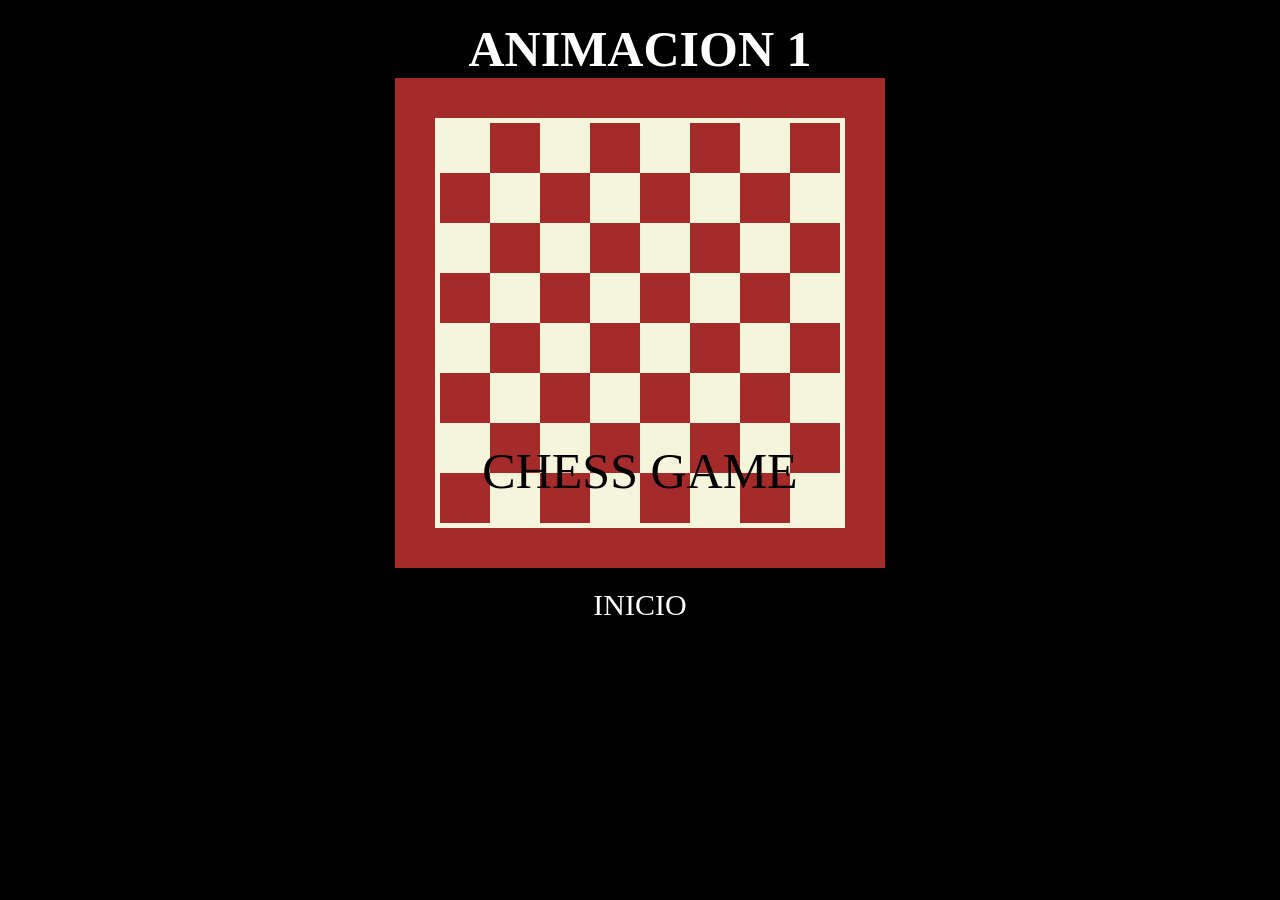
==== Animacion1/index.html @ d8671e29 "Add files via upload" ====
<html>

<head>
    <title>ANIMACION 1</title>
    <style>
        * {
            margin: 0px;
            padding: 0px;
        }

        .texto-centro-abajo {
            position: fixed;
            bottom: 400px;
            left: 50%;
            transform: translateX(-50%);
            text-align: center;
            width: 70%;
            color: black;
            font-size: 50px;

        }

        .contenedor {

            width: 400px;
            height: 400px;
            border: 5px solid beige;
            position: relative;
            /* provoca el centrado del div contenedor */
            margin: 0 auto;
            /* provoca el centrado del div contenedor */
            overflow: hidden;
            background-size: cover;


        }

        .contenedor1 {

            width: 410px;
            height: 410px;
            border: 40px solid brown;
            position: relative;
            /* provoca el centrado del div contenedor */
            margin: 0 auto;
            /* provoca el centrado del div contenedor */
            overflow: hidden;
            background-size: cover;

        }

        .cuadrado {
            width: 50px;
            height: 50px;
            background-color: brown;
            position: absolute;

        }

        .c0 {
            left: 50px;
            top: 0px;
        }

        .c1 {
            left: 0px;
            top: 50px;
        }

        .c2 {
            left: 100px;
            top: 50px;
        }

        .c3 {
            left: 150px;
            top: 0px;
        }

        .c4 {
            left: 200px;
            top: 50px;
        }

        .c5 {
            left: 200px;
            top: -50px;
        }

        .c6 {
            left: 300px;
            top: -50px;
        }

        .c7 {
            left: 250px;
            top: 0px;
        }

        .c8 {
            left: 300px;
            top: 50px;
        }

        .c9 {
            left: 150px;
            top: 100px;
        }

        .c10 {
            left: 350px;
            top: 0px;
        }

        .c11 {
            left: 50px;
            top: 100px;
        }

        .c12 {
            left: 250px;
            top: 100px;
        }

        .c13 {
            left: 350px;
            top: 100px;
        }

        .c14 {
            left: 0px;
            top: 150px;
        }

        .c15 {
            left: 100px;
            top: 150px;
        }

        .c16 {
            left: 200px;
            top: 150px;
        }

        .c17 {
            left: 300px;
            top: 150px;
        }

        .c18 {
            left: 50px;
            top: 200px;
        }

        .c19 {
            left: 150px;
            top: 200px;
        }

        .c20 {
            left: 250px;
            top: 200px;
        }

        .c21 {
            left: 350px;
            top: 200px;
        }

        .c22 {
            left: 0px;
            top: 250px;
        }

        .c23 {
            left: 100px;
            top: 250px;
        }

        .c24 {
            left: 200px;
            top: 250px;
        }

        .c25 {
            left: 300px;
            top: 250px;
        }

        .c26 {
            left: 50px;
            top: 300px;
        }

        .c27 {
            left: 150px;
            top: 300px;
        }

        .c28 {
            left: 250px;
            top: 300px;
        }

        .c29 {
            left: 350px;
            top: 300px;
        }

        .c30 {
            left: 0px;
            top: 350px;
        }

        .c31 {
            left: 100px;
            top: 350px;
        }

        .c32 {
            left: 200px;
            top: 350px;
        }

        .c33 {
            left: 300px;
            top: 350px;
        }

        .cuadrado1 {
            width: 50px;
            height: 50px;
            background-color: beige;
            position: absolute;
        }

        .b0 {
            left: 0px;
            top: 0px;
        }

        .b1 {
            left: 100px;
            top: 0px;
        }

        .b2 {
            left: 200px;
            top: 0px;
        }

        .b3 {
            left: 300px;
            top: 0px;
        }

        .b4 {
            left: 50px;
            top: 50px;
        }

        .b5 {
            left: 150px;
            top: 50px;
        }

        .b6 {
            left: 250px;
            top: 50px;
        }

        .b7 {
            left: 350px;
            top: 50px;
        }

        .b8 {
            left: 0px;
            top: 100px;
        }

        .b9 {
            left: 100px;
            top: 100px;
        }

        .b10 {
            left: 200px;
            top: 100px;
        }

        .b11 {
            left: 300px;
            top: 100px;
        }

        .b12 {
            left: 50px;
            top: 150px;
        }

        .b13 {
            left: 150px;
            top: 150px;
        }

        .b14 {
            left: 250px;
            top: 150px;
        }

        .b15 {
            left: 350px;
            top: 150px;
        }

        .b16 {
            left: 0px;
            top: 200px;
        }

        .b17 {
            left: 100px;
            top: 200px;
        }

        .b18 {
            left: 200px;
            top: 200px;
        }

        .b19 {
            left: 300px;
            top: 200px;
        }

        .b20 {
            left: 50px;
            top: 250px;
        }

        .b21 {
            left: 150px;
            top: 250px;
        }

        .b22 {
            left: 250px;
            top: 250px;
        }

        .b23 {
            left: 350px;
            top: 250px;
        }

        .b24 {
            left: 0px;
            top: 300px;
        }

        .b25 {
            left: 100px;
            top: 300px;
        }

        .b26 {
            left: 200px;
            top: 300px;
        }

        .b27 {
            left: 300px;
            top: 300px;
        }

        .b28 {
            left: 50px;
            top: 350px;
        }

        .b29 {
            left: 150px;
            top: 350px;
        }

        .b30 {
            left: 250px;
            top: 350px;
        }

        .b31 {
            left: 350px;
            top: 350px;
        }

        .menu {
            text-align: center;
            margin-top: 20px;
        }

        .menu a {
            color: white;
            font-size: 30px;
            text-decoration: none;
        }

        .titulo1 {
            text-align: center;
            color: white;
            font-size: 50px;
            margin-top: 20px;
        }
    </style>
</head>

<body style="background-color: black;">

    <h1 class="titulo1">ANIMACION 1</h1>
    <div class="contenedor1">
        <div class="contenedor">
            <div class="cuadrado c0"></div>
            <div class="cuadrado c1"></div>
            <div class="cuadrado c2"></div>
            <div class="cuadrado c3"></div>
            <div class="cuadrado c4"></div>
            <div class="cuadrado c5"></div>
            <div class="cuadrado c6"></div>
            <div class="cuadrado c7"></div>
            <div class="cuadrado c8"></div>
            <div class="cuadrado c9"></div>
            <div class="cuadrado c10"></div>
            <div class="cuadrado c11"></div>
            <div class="cuadrado c12"></div>
            <div class="cuadrado c13"></div>
            <div class="cuadrado c14"></div>
            <div class="cuadrado c15"></div>
            <div class="cuadrado c16"></div>
            <div class="cuadrado c17"></div>
            <div class="cuadrado c18"></div>
            <div class="cuadrado c19"></div>
            <div class="cuadrado c20"></div>
            <div class="cuadrado c21"></div>
            <div class="cuadrado c22"></div>
            <div class="cuadrado c23"></div>
            <div class="cuadrado c24"></div>
            <div class="cuadrado c25"></div>
            <div class="cuadrado c26"></div>
            <div class="cuadrado c27"></div>
            <div class="cuadrado c28"></div>
            <div class="cuadrado c29"></div>
            <div class="cuadrado c30"></div>
            <div class="cuadrado c31"></div>
            <div class="cuadrado c32"></div>
            <div class="cuadrado c33"></div>

            <div class="cuadrado1 b0"></div>
            <div class="cuadrado1 b1"></div>
            <div class="cuadrado1 b2"></div>
            <div class="cuadrado1 b3"></div>
            <div class="cuadrado1 b4"></div>
            <div class="cuadrado1 b5"></div>
            <div class="cuadrado1 b6"></div>
            <div class="cuadrado1 b7"></div>
            <div class="cuadrado1 b8"></div>
            <div class="cuadrado1 b9"></div>
            <div class="cuadrado1 b10"></div>
            <div class="cuadrado1 b11"></div>
            <div class="cuadrado1 b12"></div>
            <div class="cuadrado1 b13"></div>
            <div class="cuadrado1 b14"></div>
            <div class="cuadrado1 b15"></div>
            <div class="cuadrado1 b16"></div>
            <div class="cuadrado1 b17"></div>
            <div class="cuadrado1 b18"></div>
            <div class="cuadrado1 b19"></div>
            <div class="cuadrado1 b20"></div>
            <div class="cuadrado1 b21"></div>
            <div class="cuadrado1 b22"></div>
            <div class="cuadrado1 b23"></div>
            <div class="cuadrado1 b24"></div>
            <div class="cuadrado1 b25"></div>
            <div class="cuadrado1 b26"></div>
            <div class="cuadrado1 b27"></div>
            <div class="cuadrado1 b28"></div>
            <div class="cuadrado1 b29"></div>
            <div class="cuadrado1 b30"></div>
            <div class="cuadrado1 b31"></div>
            <div class="cuadrado1 b32"></div>
            <div class="cuadrado1 b33"></div>

            <div class="texto-centro-abajo">
                CHESS GAME
            </div>

        </div>
    </div>
    <div class="menu">
        <a href="../index.html">INICIO</a>
    </div>

</body>

</html>
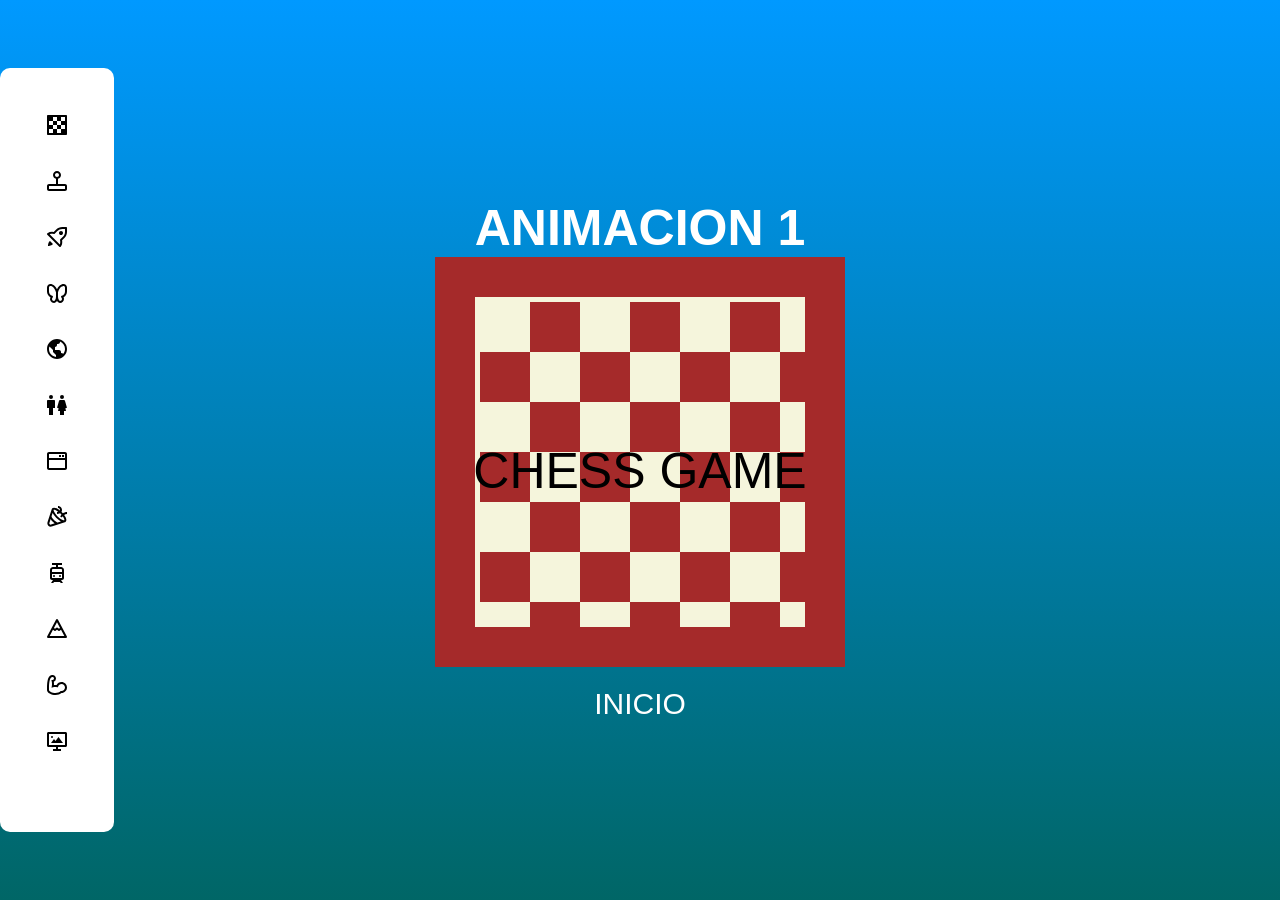
==== commit 60bc4f3b: "Add files via upload" ====
--- a/Animacion1/index.html
+++ b/Animacion1/index.html
@@ -2,6 +2,7 @@
 
 <head>
     <title>ANIMACION 1</title>
+    <link rel="stylesheet" href="../styles1.css">
     <style>
         * {
             margin: 0px;
@@ -20,6 +21,16 @@
 
         }
 
+        body {
+            margin: 0;
+            min-height: 100vh;
+
+            flex-direction: column;
+            display: flex;
+            align-items: center;
+            justify-content: center;
+        }
+
         .contenedor {
 
             width: 400px;
@@ -411,14 +422,24 @@
             font-size: 50px;
             margin-top: 20px;
         }
+
+        .contenedor10 {
+            position: fixed;
+            left: 0px;
+            top: 50%;
+            transform: translateY(-50%);
+            z-index: 9;
+        }
     </style>
 </head>
 
 <body style="background-color: black;">
+    <div id="menu"></div>
 
     <h1 class="titulo1">ANIMACION 1</h1>
     <div class="contenedor1">
         <div class="contenedor">
+
             <div class="cuadrado c0"></div>
             <div class="cuadrado c1"></div>
             <div class="cuadrado c2"></div>
@@ -489,12 +510,14 @@
             <div class="cuadrado1 b32"></div>
             <div class="cuadrado1 b33"></div>
 
-            <div class="texto-centro-abajo">
-                CHESS GAME
-            </div>
-
+
+
+        </div>
+        <div class="texto-centro-abajo">
+            CHESS GAME
         </div>
     </div>
+    <script src="../menu.js"></script>
     <div class="menu">
         <a href="../index.html">INICIO</a>
     </div>
--- a/styles1.css
+++ b/styles1.css
@@ -0,0 +1,77 @@
+*,
+::after,
+::before {
+    margin: 0;
+    box-sizing: border-box;
+}
+
+body {
+    font-family: "Plus Jakarta Sans", sans-serif;
+    height: 100vh;
+    background-size: cover;
+    background-image: linear-gradient(#0099FF, #006666);
+    display: flex;
+    align-items: center;
+}
+
+.contenedor10 {
+    background-color: white;
+    width: max-content;
+    border-radius: 10px;
+    padding: 2rem 1rem;
+}
+
+.contenedor10:hover .elementos {
+    grid-template-columns: 40px 1fr;
+}
+
+.lista {
+    list-style: none;
+    padding: 0;
+    min-height: 700px;
+    display: flex;
+    flex-direction: column;
+    gap: 0.4rem;
+
+}
+
+.elementos {
+    padding: .8rem 1.3rem;
+    border-radius: 3px;
+    display: grid;
+    align-items: center;
+    grid-template-columns: 40px 0fr;
+    color: #003399;
+    fill: #000000;
+
+    transition: grid-template-columns .4s;
+}
+
+.elementos:hover {
+    background-color: #007AFF;
+    color: #ffff;
+    fill: #ffff;
+    cursor: pointer;
+}
+
+.mostrar {
+    overflow: hidden;
+}
+
+.mostrar_icono {
+    width: 100%;
+    overflow: hidden;
+    justify-self: center;
+}
+
+.mostrar_texto {
+    padding-left: 1.3rem;
+    text-decoration: none;
+
+
+
+}
+
+a {
+    display: block;
+}
